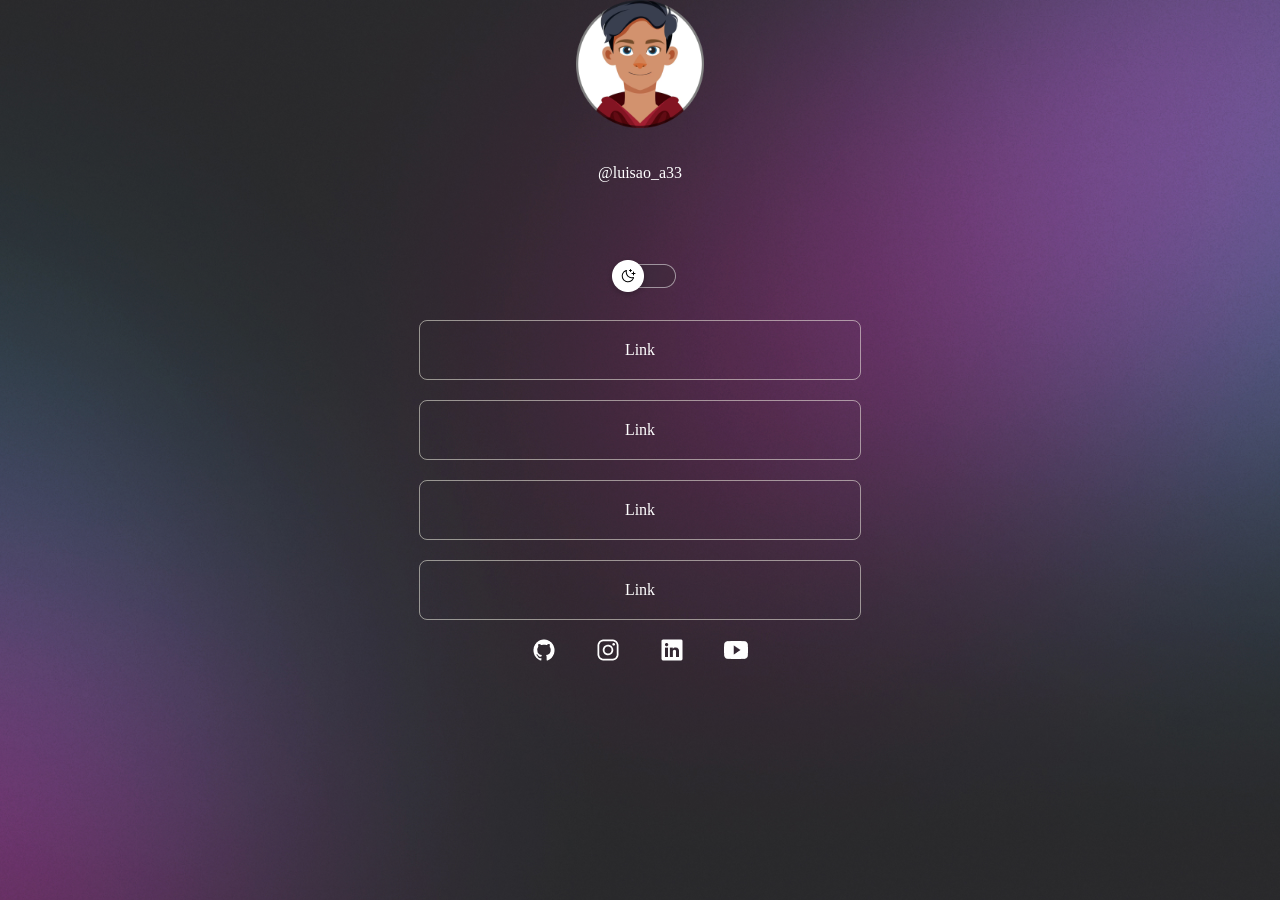
==== DEVlinks/index.html @ dabc0167 "fizemos um exercicio. style.css e index." ====
<!DOCTYPE html>
<html lang="pt-br">
<head>
<meta charset="UTF-8">
<meta name="viewport" content="width=device-width, initial-scale=1.0">
<link rel="stylesheet" href="css/style.css">
<title>Devlinks</title>


<body>
<img src="img/avatar-light.png" width="10%"> <br />
<br />
<p style="color: white;">@luisao_a33</p> <br />
<br />
<br />
<br />
<img src="img/botaodoruan.png"> <br />
<div id="links">
<a class="my-text tamanho" href="#">Link</a> 
<a class="my-text tamanho" href="#">Link</a> 
<a class="my-text tamanho" href="#">Link</a> 
<a class="my-text tamanho" href="#">Link</a>
</div>
<br />
<img src="img/ruazandodoframe.png"
<img src="../DEVlinks/img/feito com ❤️ por @luisao_a33.png">
---- DEVlinks/css/style.css ----
*{
margin: 0;
padding: 0;
}


body {
display: flex;
justify-content: center;
align-items: center;
flex-direction: column;
background-image: url("../img/bg-desktopdark.jpg");

background-size: cover;
}
.my-text {
color: white;
text-decoration: none;
}
.tamanho {
width: 400px;
padding: 20px;
border: 1px solid #fffff081;
border-radius: 8px;
}

.tamanho:hover {
border: 1px solid #fff;
}

#links {
text-align: center;
display: flex;
flex-direction: column;
justify-content: center;
align-items: center;
gap: 20px;
}
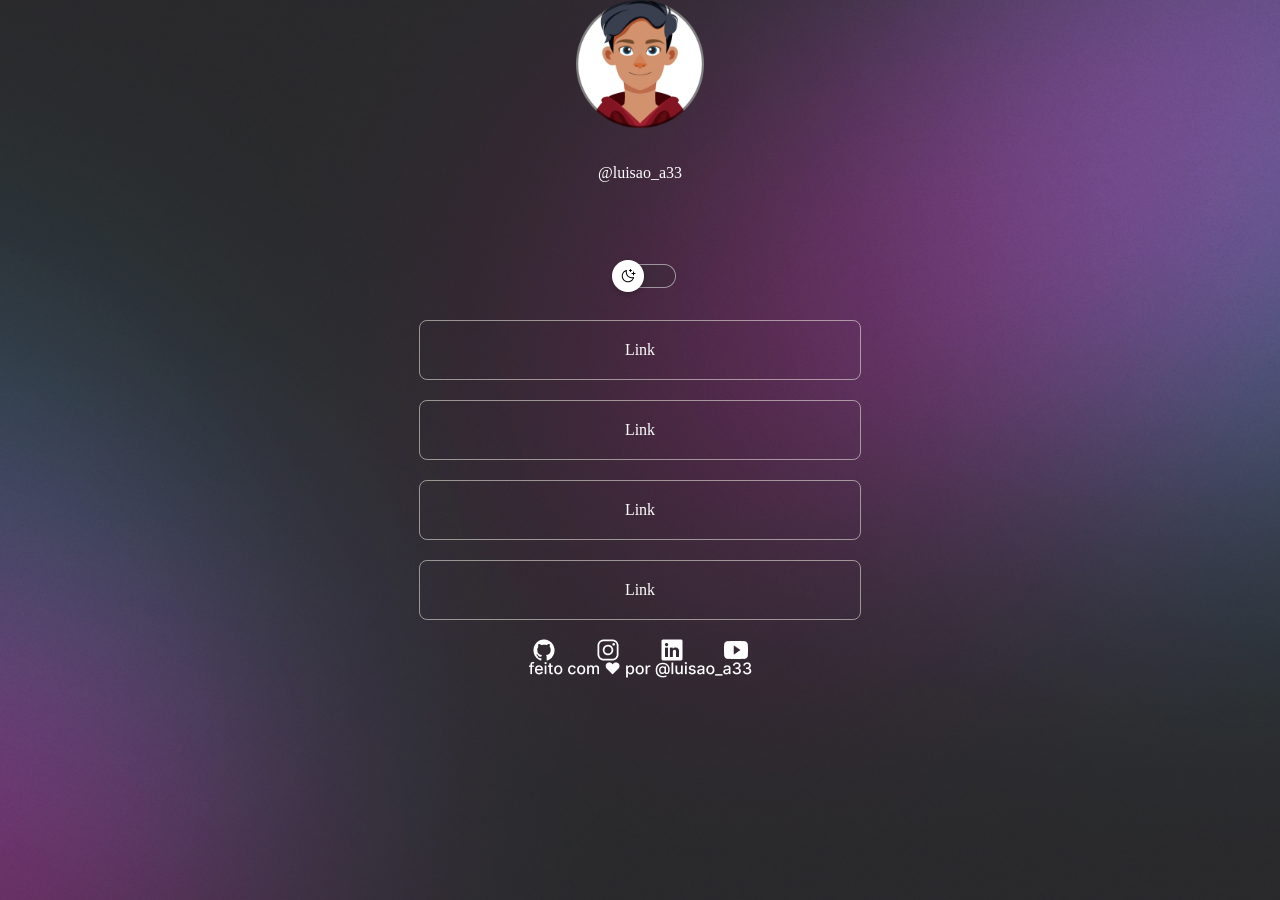
==== commit 4cf08145: "tentei realizaar, mas 😞" ====
--- a/DEVlinks/index.html
+++ b/DEVlinks/index.html
@@ -22,5 +22,5 @@
 <a class="my-text tamanho" href="#">Link</a>
 </div>
 <br />
-<img src="img/ruazandodoframe.png"
+<img src="img/ruazandodoframe.png">
 <img src="../DEVlinks/img/feito com ❤️ por @luisao_a33.png">
